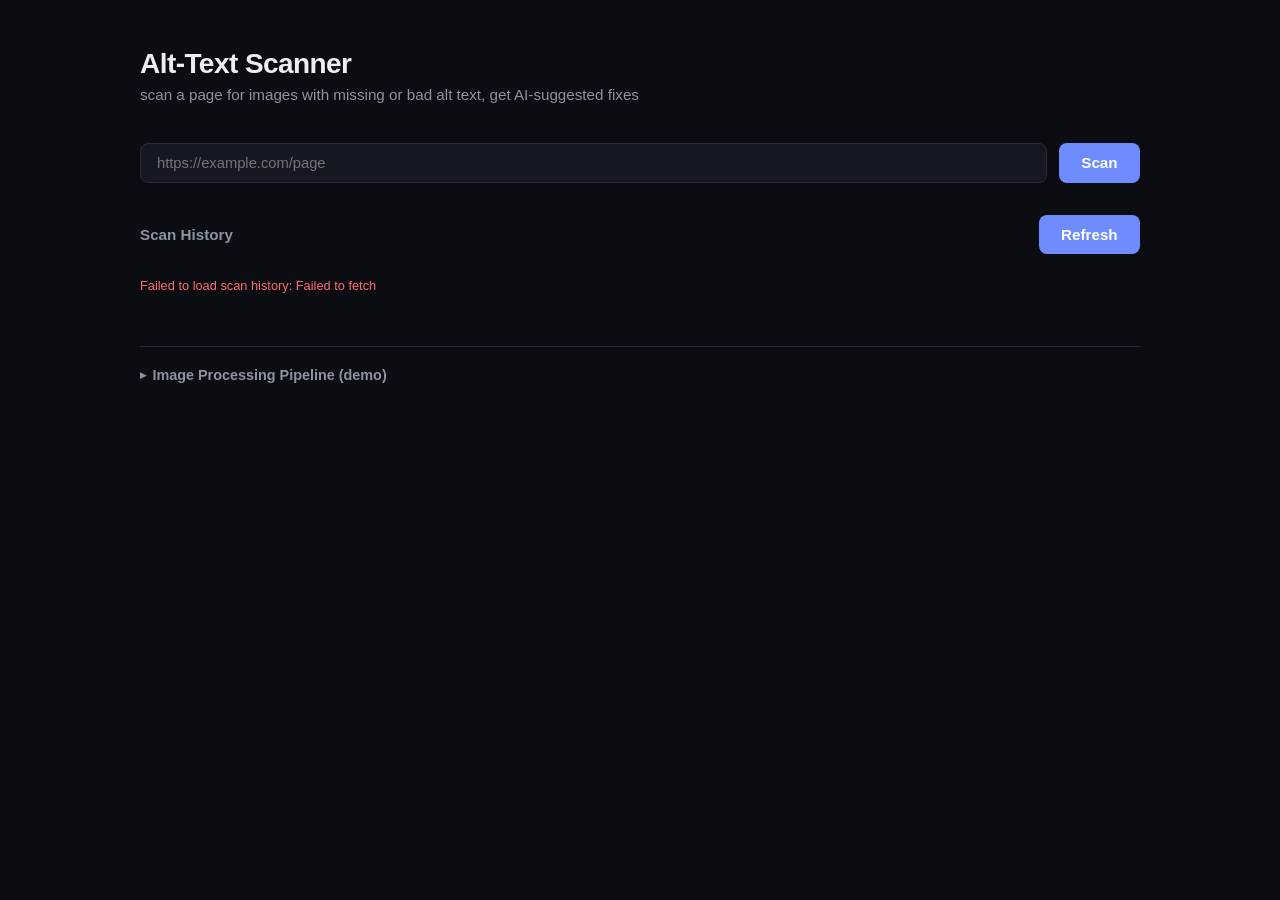
==== frontend/index.html @ 09dadb6a "incorporating accessibility url to csv product from initial image processing idea" ====
<!doctype html>
<html lang="en">
<head>
  <meta charset="utf-8" />
  <title>Alt-Text Scanner</title>
  <link rel="stylesheet" href="style.css" />
</head>
<body>
  <header>
    <h1>Alt-Text Scanner</h1>
    <p class="subtitle">scan a page for images with missing or bad alt text, get AI-suggested fixes</p>
  </header>

  <main>
    <section>
      <form id="scan-form">
        <input type="url" id="scan-url-input" placeholder="https://example.com/page" required />
        <button type="submit" id="scan-btn">Scan</button>
      </form>
      <p id="scan-status"></p>
      <div id="scan-results" hidden>
        <div class="scan-results-header">
          <span id="scan-summary" hidden></span>
          <a id="scan-csv-link" href="#" hidden>Download CSV</a>
        </div>
        <div id="findings-list" class="findings-list"></div>
      </div>

      <div class="jobs-header" style="margin-top: 2rem;">
        <h3>Scan History</h3>
        <button id="scan-history-refresh-btn" type="button">Refresh</button>
      </div>
      <div id="scan-history-list" class="scan-history-list"></div>
    </section>

    <details id="pipeline-demo">
      <summary>Image Processing Pipeline (demo)</summary>
      <div class="details-content">
        <section>
          <form id="upload-form">
            <label id="dropzone" for="file-input">
              <div id="dropzone-empty">
                <svg width="28" height="28" viewBox="0 0 24 24" fill="none" stroke="currentColor" stroke-width="1.6">
                  <path d="M12 16V4M12 4l-4 4M12 4l4 4" stroke-linecap="round" stroke-linejoin="round" />
                  <path d="M4 16v2a2 2 0 0 0 2 2h12a2 2 0 0 0 2-2v-2" stroke-linecap="round" stroke-linejoin="round" />
                </svg>
                <p><strong>Click to choose</strong> or drag an image here</p>
              </div>
              <div id="dropzone-preview" hidden>
                <img id="preview-img" alt="selected file preview" />
                <span id="preview-name"></span>
              </div>
              <input type="file" id="file-input" accept="image/*" required hidden />
            </label>
            <button type="submit" id="upload-btn">Upload</button>
          </form>
          <p id="upload-status"></p>
        </section>

        <section>
          <div class="jobs-header">
            <h2>Jobs</h2>
            <div class="jobs-header-actions">
              <button id="clear-jobs-btn" type="button" class="danger-btn">Clear all</button>
              <button id="refresh-btn" type="button">Refresh</button>
            </div>
          </div>
          <div id="jobs-list" class="jobs-grid"></div>
        </section>
      </div>
    </details>
  </main>

  <div id="lightbox" hidden>
    <button id="lightbox-close" type="button" aria-label="Close">&times;</button>
    <img id="lightbox-img" alt="" />
    <div id="lightbox-caption"></div>
    <a id="lightbox-download" download>Download</a>
  </div>

  <script src="config.js"></script>
  <script src="app.js"></script>
</body>
</html>
---- frontend/style.css ----
* {
  box-sizing: border-box;
}

:root {
  --bg: #0b0d12;
  --surface: #151822;
  --surface-hover: #1b1f2c;
  --border: #272c3a;
  --text: #edeef2;
  --text-dim: #8d93a3;
  --accent: #6f8cff;
  --accent-hover: #5a78f0;
  --green: #3ddc84;
  --green-bg: rgba(61, 220, 132, 0.12);
  --red: #ff6b6b;
  --red-bg: rgba(255, 107, 107, 0.12);
  --amber: #ffb85c;
  --amber-bg: rgba(255, 184, 92, 0.12);
}

body {
  font-family: -apple-system, BlinkMacSystemFont, "Segoe UI", sans-serif;
  background: var(--bg);
  color: var(--text);
  margin: 0;
  padding: 0 1.5rem 4rem;
}

header {
  max-width: 1000px;
  margin: 0 auto;
  padding: 3rem 0 0.5rem;
}

h1 {
  margin: 0;
  font-size: 1.75rem;
  letter-spacing: -0.02em;
}

.subtitle {
  color: var(--text-dim);
  margin: 0.35rem 0 0;
  font-size: 0.95rem;
}

main {
  max-width: 1000px;
  margin: 0 auto;
}

section {
  margin-top: 2rem;
}

/* --- Upload dropzone --- */

#upload-form {
  display: flex;
  gap: 1rem;
  align-items: stretch;
}

#dropzone {
  flex: 1;
  display: flex;
  align-items: center;
  justify-content: center;
  min-height: 110px;
  border: 1.5px dashed var(--border);
  border-radius: 12px;
  background: var(--surface);
  cursor: pointer;
  transition: border-color 0.15s ease, background 0.15s ease;
  padding: 1rem;
}

#dropzone:hover,
#dropzone.dragover {
  border-color: var(--accent);
  background: var(--surface-hover);
}

#dropzone-empty {
  display: flex;
  flex-direction: column;
  align-items: center;
  gap: 0.4rem;
  color: var(--text-dim);
  text-align: center;
}

#dropzone-empty[hidden],
#dropzone-preview[hidden] {
  display: none;
}

#dropzone-empty svg {
  color: var(--accent);
}

#dropzone-empty p {
  margin: 0;
  font-size: 0.92rem;
}

#dropzone-empty strong {
  color: var(--text);
}

#dropzone-preview {
  display: flex;
  align-items: center;
  gap: 0.75rem;
  width: 100%;
}

#preview-img {
  width: 56px;
  height: 56px;
  border-radius: 8px;
  object-fit: cover;
  flex-shrink: 0;
}

#preview-name {
  font-size: 0.9rem;
  color: var(--text);
  overflow-wrap: anywhere;
}

#upload-form button {
  align-self: center;
}

button {
  background: var(--accent);
  color: white;
  border: none;
  border-radius: 8px;
  padding: 0.7rem 1.4rem;
  font-size: 0.95rem;
  font-weight: 600;
  cursor: pointer;
  transition: background 0.15s ease;
  white-space: nowrap;
}

button:hover {
  background: var(--accent-hover);
}

#refresh-btn {
  background: var(--surface);
  border: 1px solid var(--border);
  color: var(--text);
  font-weight: 500;
  padding: 0.45rem 0.9rem;
}

#refresh-btn:hover {
  background: var(--surface-hover);
}

#upload-status {
  color: var(--text-dim);
  margin: 0.75rem 0 0;
  font-size: 0.88rem;
  min-height: 1.2em;
}

/* --- Pipeline demo (collapsible) --- */

#pipeline-demo {
  margin-top: 2.5rem;
  border-top: 1px solid var(--border);
  padding-top: 1.25rem;
}

#pipeline-demo summary {
  cursor: pointer;
  color: var(--text-dim);
  font-size: 0.9rem;
  font-weight: 600;
  list-style: none;
  display: flex;
  align-items: center;
  gap: 0.4rem;
}

#pipeline-demo summary::-webkit-details-marker {
  display: none;
}

#pipeline-demo summary::before {
  content: "▸";
  font-size: 0.75rem;
  transition: transform 0.15s ease;
}

#pipeline-demo[open] summary::before {
  transform: rotate(90deg);
}

#pipeline-demo summary:hover {
  color: var(--text);
}

#pipeline-demo .details-content {
  margin-top: 1.5rem;
}

#pipeline-demo .details-content > section:first-child {
  margin-top: 0;
}

/* --- Jobs --- */

.jobs-header {
  display: flex;
  justify-content: space-between;
  align-items: center;
}

.jobs-header-actions {
  display: flex;
  gap: 0.6rem;
}

.danger-btn {
  background: transparent;
  border: 1px solid var(--red);
  color: var(--red);
  font-weight: 500;
  padding: 0.45rem 0.9rem;
}

.danger-btn:hover {
  background: var(--red-bg);
}

h2 {
  font-size: 1.1rem;
  margin: 0;
}

.jobs-grid {
  display: grid;
  grid-template-columns: repeat(auto-fill, minmax(230px, 1fr));
  gap: 1rem;
  margin-top: 1rem;
}

.jobs-grid > p {
  grid-column: 1 / -1;
  color: var(--text-dim);
}

.job-card {
  display: flex;
  flex-direction: column;
  background: var(--surface);
  border: 1px solid var(--border);
  border-radius: 12px;
  overflow: hidden;
  transition: border-color 0.15s ease;
}

.job-card:hover {
  border-color: #3a4058;
}

.job-thumb {
  width: 100%;
  aspect-ratio: 1.4 / 1;
  background: #1a1d27;
}

.job-thumb-clickable {
  cursor: zoom-in;
}

.job-thumb img {
  width: 100%;
  height: 100%;
  object-fit: cover;
  display: block;
}

.job-thumb-placeholder {
  width: 100%;
  height: 100%;
  display: flex;
  align-items: center;
  justify-content: center;
}

.job-thumb-placeholder::after {
  content: "";
  width: 22px;
  height: 22px;
  border-radius: 50%;
  border: 2.5px solid var(--border);
  border-top-color: var(--accent);
  animation: spin 0.8s linear infinite;
}

@keyframes spin {
  to {
    transform: rotate(360deg);
  }
}

.job-info {
  padding: 0.85rem;
  min-width: 0;
}

.job-filename {
  font-weight: 600;
  font-size: 0.92rem;
  overflow: hidden;
  text-overflow: ellipsis;
  white-space: nowrap;
}

.job-status {
  display: inline-flex;
  align-items: center;
  gap: 0.35rem;
  margin-top: 0.4rem;
  font-size: 0.75rem;
  font-weight: 600;
  padding: 0.2rem 0.55rem;
  border-radius: 999px;
  background: #272c3a;
  color: var(--text-dim);
  text-transform: capitalize;
}

.job-status::before {
  content: "";
  width: 6px;
  height: 6px;
  border-radius: 50%;
  background: currentColor;
}

.job-status.status-pending,
.job-status.status-resizing,
.job-status.status-resized,
.job-status.status-captioning {
  background: var(--amber-bg);
  color: var(--amber);
}

.job-status.status-pending::before,
.job-status.status-resizing::before,
.job-status.status-resized::before,
.job-status.status-captioning::before {
  animation: pulse 1.2s ease-in-out infinite;
}

@keyframes pulse {
  50% {
    opacity: 0.3;
  }
}

.job-status.status-done {
  background: var(--green-bg);
  color: var(--green);
}

.job-status.status-resize_failed,
.job-status.status-caption_failed,
.job-status.status-failed {
  background: var(--red-bg);
  color: var(--red);
}

.job-caption {
  margin-top: 0.5rem;
  font-size: 0.85rem;
  line-height: 1.4;
  color: #c3c7d1;
  font-style: italic;
}

.job-error {
  margin-top: 0.5rem;
  font-size: 0.8rem;
  color: var(--red);
  overflow-wrap: anywhere;
}

/* --- Alt-text scanner --- */

#scan-form {
  display: flex;
  gap: 0.75rem;
  margin-top: 1rem;
}

#scan-url-input {
  flex: 1;
  background: var(--surface);
  border: 1px solid var(--border);
  border-radius: 8px;
  color: var(--text);
  padding: 0.7rem 1rem;
  font-size: 0.92rem;
}

#scan-url-input:focus {
  outline: none;
  border-color: var(--accent);
}

#scan-status {
  color: var(--text-dim);
  margin: 0.75rem 0 0;
  font-size: 0.88rem;
}

.scan-results-header {
  display: flex;
  justify-content: space-between;
  align-items: center;
  margin-top: 1.25rem;
}

#scan-summary {
  color: var(--text-dim);
  font-size: 0.88rem;
}

#scan-csv-link {
  color: var(--accent);
  font-size: 0.88rem;
  font-weight: 600;
  text-decoration: none;
}

#scan-csv-link:hover {
  text-decoration: underline;
}

.findings-list {
  display: flex;
  flex-direction: column;
  gap: 0.75rem;
  margin-top: 1rem;
}

.finding-row {
  display: flex;
  gap: 1rem;
  background: var(--surface);
  border: 1px solid var(--border);
  border-radius: 10px;
  padding: 0.75rem;
}

.finding-thumb {
  width: 72px;
  height: 72px;
  object-fit: cover;
  border-radius: 6px;
  flex-shrink: 0;
  background: #1a1d27;
}

.finding-info {
  min-width: 0;
  display: flex;
  flex-direction: column;
  justify-content: center;
  gap: 0.3rem;
  font-size: 0.85rem;
}

.finding-current {
  color: var(--text-dim);
}

.finding-suggested {
  color: var(--text);
}

h3 {
  font-size: 0.95rem;
  margin: 0;
  color: var(--text-dim);
}

.scan-history-list {
  display: flex;
  flex-direction: column;
  gap: 0.5rem;
  margin-top: 1rem;
}

.scan-history-row {
  display: flex;
  justify-content: space-between;
  align-items: center;
  gap: 1rem;
  background: var(--surface);
  border: 1px solid var(--border);
  border-radius: 8px;
  padding: 0.65rem 0.9rem;
  cursor: pointer;
  transition: border-color 0.15s ease;
}

.scan-history-row:hover {
  border-color: #3a4058;
}

.scan-history-url {
  font-size: 0.85rem;
  overflow: hidden;
  text-overflow: ellipsis;
  white-space: nowrap;
  flex: 1;
  min-width: 0;
}

.scan-history-meta {
  display: flex;
  align-items: center;
  gap: 0.75rem;
  font-size: 0.78rem;
  color: var(--text-dim);
  flex-shrink: 0;
}

/* --- Lightbox --- */

#lightbox[hidden] {
  display: none;
}

#lightbox {
  position: fixed;
  inset: 0;
  background: rgba(5, 6, 9, 0.88);
  display: flex;
  flex-direction: column;
  align-items: center;
  justify-content: center;
  gap: 1rem;
  padding: 3rem 1.5rem;
  z-index: 100;
}

#lightbox-img {
  max-width: min(90vw, 900px);
  max-height: 70vh;
  object-fit: contain;
  border-radius: 10px;
  box-shadow: 0 20px 60px rgba(0, 0, 0, 0.5);
}

#lightbox-caption {
  max-width: 600px;
  text-align: center;
  color: var(--text-dim);
  font-style: italic;
  font-size: 0.95rem;
}

#lightbox-download {
  color: var(--text);
  background: var(--surface);
  border: 1px solid var(--border);
  border-radius: 8px;
  padding: 0.5rem 1.1rem;
  font-size: 0.88rem;
  font-weight: 600;
  text-decoration: none;
}

#lightbox-download:hover {
  background: var(--surface-hover);
}

#lightbox-close {
  position: absolute;
  top: 1.25rem;
  right: 1.5rem;
  background: transparent;
  border: none;
  color: var(--text);
  font-size: 2rem;
  line-height: 1;
  cursor: pointer;
  padding: 0.25rem 0.6rem;
}

#lightbox-close:hover {
  color: var(--text-dim);
  background: transparent;
}
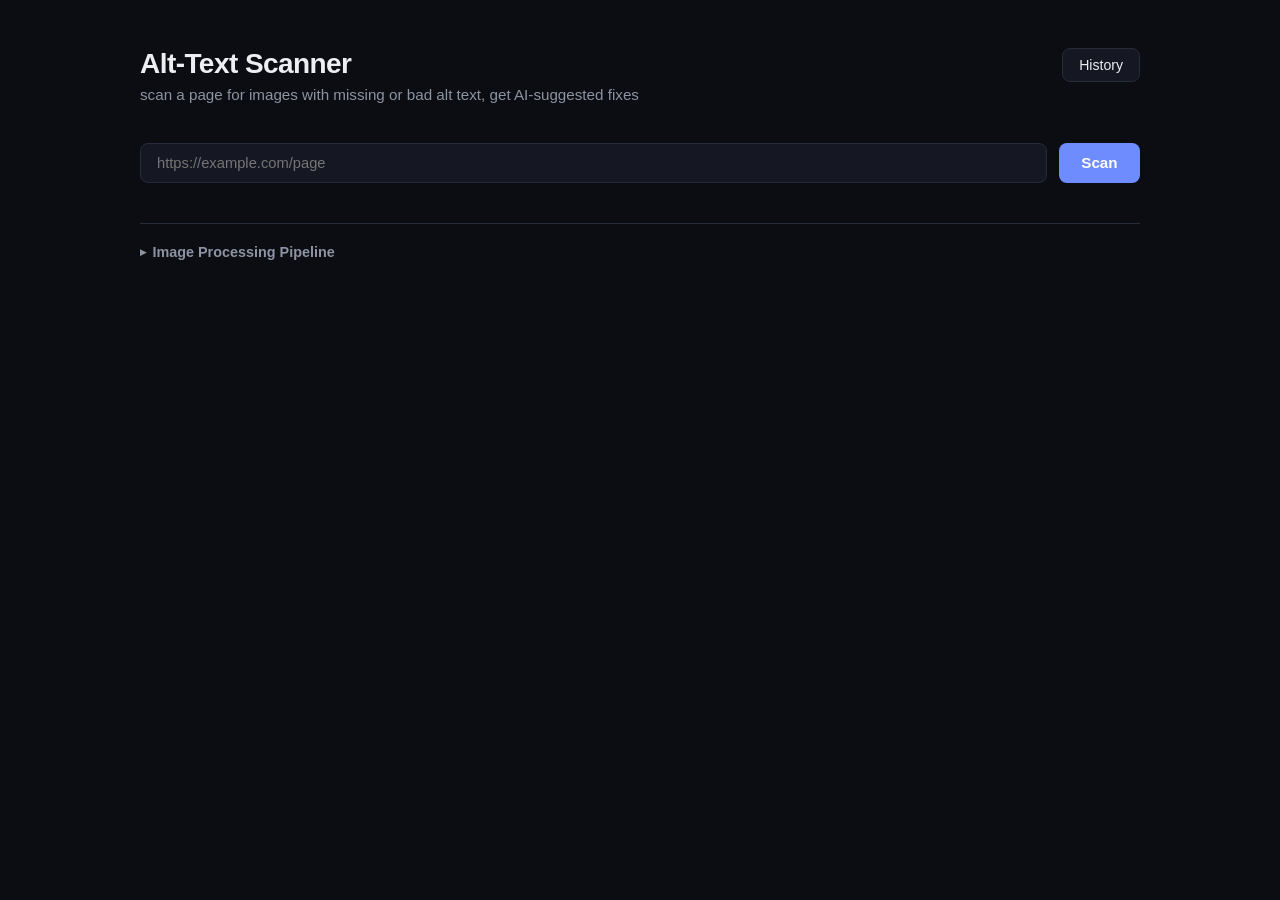
==== commit d09ceca0: "Split scan history into a dedicated page and add DELETE /scans to clear it" ====
--- a/frontend/index.html
+++ b/frontend/index.html
@@ -7,8 +7,13 @@
 </head>
 <body>
   <header>
-    <h1>Alt-Text Scanner</h1>
-    <p class="subtitle">scan a page for images with missing or bad alt text, get AI-suggested fixes</p>
+    <div class="header-top">
+      <div>
+        <h1>Alt-Text Scanner</h1>
+        <p class="subtitle">scan a page for images with missing or bad alt text, get AI-suggested fixes</p>
+      </div>
+      <a href="history.html" class="history-link">History</a>
+    </div>
   </header>
 
   <main>
@@ -25,16 +30,10 @@
         </div>
         <div id="findings-list" class="findings-list"></div>
       </div>
-
-      <div class="jobs-header" style="margin-top: 2rem;">
-        <h3>Scan History</h3>
-        <button id="scan-history-refresh-btn" type="button">Refresh</button>
-      </div>
-      <div id="scan-history-list" class="scan-history-list"></div>
     </section>
 
     <details id="pipeline-demo">
-      <summary>Image Processing Pipeline (demo)</summary>
+      <summary>Image Processing Pipeline</summary>
       <div class="details-content">
         <section>
           <form id="upload-form">
--- a/frontend/style.css
+++ b/frontend/style.css
@@ -39,6 +39,30 @@
   letter-spacing: -0.02em;
 }
 
+.header-top {
+  display: flex;
+  justify-content: space-between;
+  align-items: flex-start;
+  gap: 1rem;
+}
+
+.history-link {
+  flex-shrink: 0;
+  background: var(--surface);
+  border: 1px solid var(--border);
+  color: var(--text);
+  font-weight: 500;
+  font-size: 0.88rem;
+  padding: 0.5rem 1rem;
+  border-radius: 8px;
+  text-decoration: none;
+  white-space: nowrap;
+}
+
+.history-link:hover {
+  background: var(--surface-hover);
+}
+
 .subtitle {
   color: var(--text-dim);
   margin: 0.35rem 0 0;
